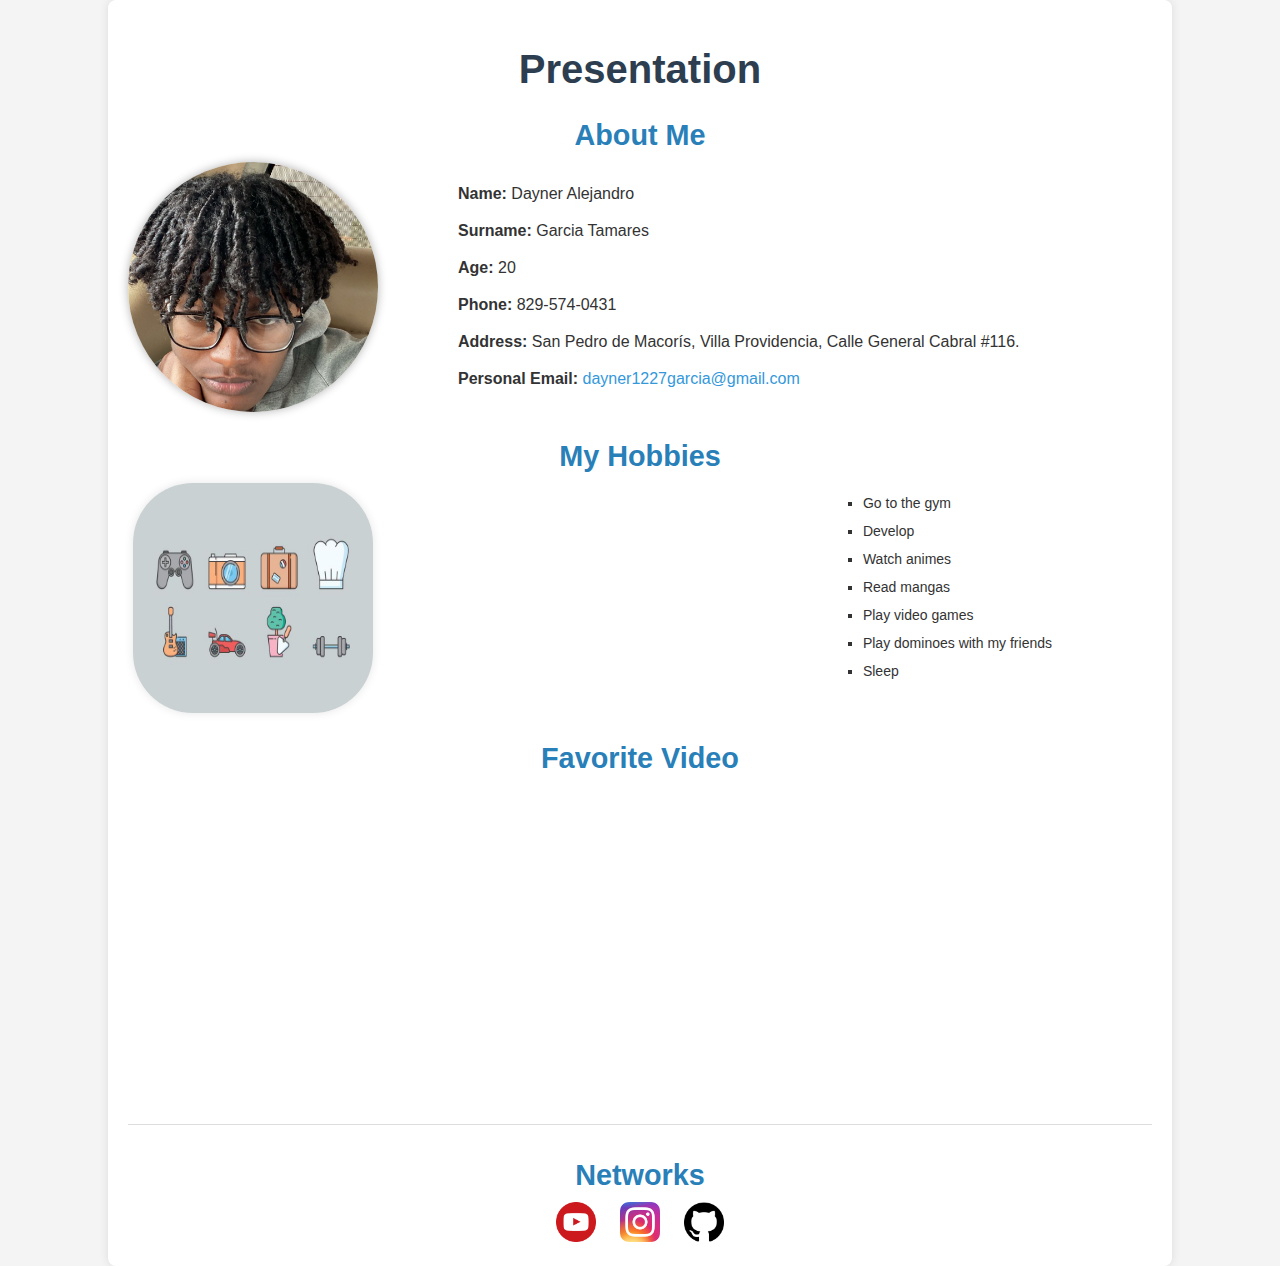
==== index.html @ 7f3ae5c9 "." ====
<!DOCTYPE html>
<html lang="en">
<head>
    <meta charset="UTF-8">
    <meta name="viewport" content="width=device-width, initial-scale=1.0">
    <title>Personal Page</title>
    <link rel="stylesheet" href="/Styles/styles.css">
</head>
<body>
<div class="container">
    <header>
        <h1 class="titles">Presentation</h1>
    </header>

    <section class="me">
        <h2 class="Subtitles">About Me</h2>
        <div class="profile">
        <img src="/Images/MeReal.jpg" alt="Photo of Dayner Alejandro Garcia Tamares" class="imgMe">
            <div class="profile-info">
        <p class="text-aboutme"><strong>Name:</strong> Dayner Alejandro</p>
        <p class="text-aboutme"><strong>Surname:</strong> Garcia Tamares</p>
        <p class="text-aboutme"><strong>Age:</strong> 20</p>
        <p class="text-aboutme"><strong>Phone:</strong> 829-574-0431</p>
        <p class="text-aboutme"><strong>Address:</strong> San Pedro de Macorís, Villa Providencia, Calle General Cabral #116.</p>
        <p class="text-aboutme"><strong>Personal Email:</strong> <a href="mailto:dayner1227garcia@gmail.com">dayner1227garcia@gmail.com</a></p>
            </div>
        </div>
            <h3 class="Subtitles">My Hobbies</h3>
        <div class="hobbies">
            <div class="list-hobbies">
                <img src="/Images/Icons/hobby.jpg" alt="Hobbies img" class="imghobbies">
            <ul class="list">
                <li class="elista">Go to the gym</li>
                <li class="elista">Develop</li>
                <li class="elista">Watch animes</li>
                <li class="elista">Read mangas</li>
                <li class="elista">Play video games</li>
                <li class="elista">Play dominoes with my friends</li>
                <li class="elista">Sleep</li>
            </ul>
            </div>
        </div>
    </section>

    <section class="pvideo">
        <h3 class="Subtitles">Favorite Video</h3>
        <iframe width="560" height="315"
                src="https://www.youtube.com/embed/DUdMtpe64-M"
                frameborder="0"
                allowfullscreen
                title="Favorite video">
        </iframe>
    </section>

    <footer class="networks">
        <h2 class="Subtitles">Networks</h2>
        <a href="https://www.youtube.com/@DaynerGarcia_1227" class="icons">
            <img src="/Images/Icons/yt.webp" alt="My YouTube channel">
        </a>
        <a href="https://www.instagram.com/https.ghostyy/" class="icons">
            <img src="/Images/Icons/igIcon.webp" alt="My Instagram">
        </a>
        <a href="https://github.com/Dayner-Garcia" class="icons">
            <img src="/Images/Icons/gitHubIcon.png" alt="My GitHub">
        </a>
    </footer>
</div>
</body>
</html>
---- Styles/styles.css ----
body {
    font-family: Verdana, sans-serif;
    margin: 0;
    padding: 0;
    background-color: #f4f4f4;
    color: #333;
}

.container {
    width: 80%;
    margin: 0 auto;
    background-color: #fff;
    padding: 20px;
    box-shadow: 0 0 10px rgba(0, 0, 0, 0.1);
    border-radius: 8px;
}

header {
    text-align: center;
    margin-bottom: 20px;
}

.titles {
    font-size: 2.5em;
    color: #2c3e50;
}

section {
    margin-bottom: 20px;
}

a {
    color: #3498db;
    text-decoration: none;
}

.Subtitles {
    font-size: 1.8em;
    color: #2980b9;
    margin-bottom: 10px;
    text-align: center;
}

.text-aboutme {
    font-size: 16px;
    line-height: 1.5em;
    margin: 5px 10px;
    padding: 4px 50px;
    text-align: left;
}

.imgMe{
    border-radius: 50%;
    width: 250px;
    height: 250px;
    object-fit: cover;
    box-shadow: 0 0 10px rgba(0, 0, 0, 0.3);
}

.text {
    font-size: 18px;
    line-height: 1.5;
    margin: 5px 0;
}

a:hover {
    text-decoration: underline;
}

.profile, .hobbies {
    display: flex;
    align-items: center;
    margin-bottom: 20px;
}

.profile-info, .list-hobbies {
    flex: 1;
}

.profile {
    gap: 20px;
}

.hobbies {
    gap: 20px;
}

.imghobbies {
    width: 240px;
    height: 230px;
    border-radius: 60px;
    box-shadow: 0 0 10px rgba(0, 0, 0, 0.1);
    margin-left: 5px;
    margin-right: 2px;
}

.list-hobbies {
    flex: 1;
    display: flex;
    justify-content: space-between;
}

.list {
    list-style-type: square;
    padding: 0;
    margin: 0;
}

.elista {
    font-size: 14px;
    margin: 12px 100px;
    text-align: left;
}

.pvideo {
    text-align: center;
}

.pvideo iframe {
    border-radius: 8px;
}

footer {
    text-align: center;
    padding-top: 10px;
    border-top: 1px solid #ddd;
}

.icons {
    margin: 0 10px;
}

.icons img {
    width: 40px;
    height: 40px;
    transition: transform 0.3s;
}

.icons img:hover {
    transform: scale(1.2);
}

/* Responsive */
@media (max-width: 768px) {
    .container {
        width: 100%;
        padding: 10px;
    }

    .titles {
        font-size: 2em;
    }

    .Subtitles {
        font-size: 1.5em;
    }

    .text, .elista {
        font-size: 1em;
    }

    .profile, .hobbies {
        flex-direction: column;
        align-items: center;
        text-align: center;
    }

    .imgMe, .imghobbies {
        margin-bottom: 15px;
        width: 100%;
        max-width: 250px;
    }
}
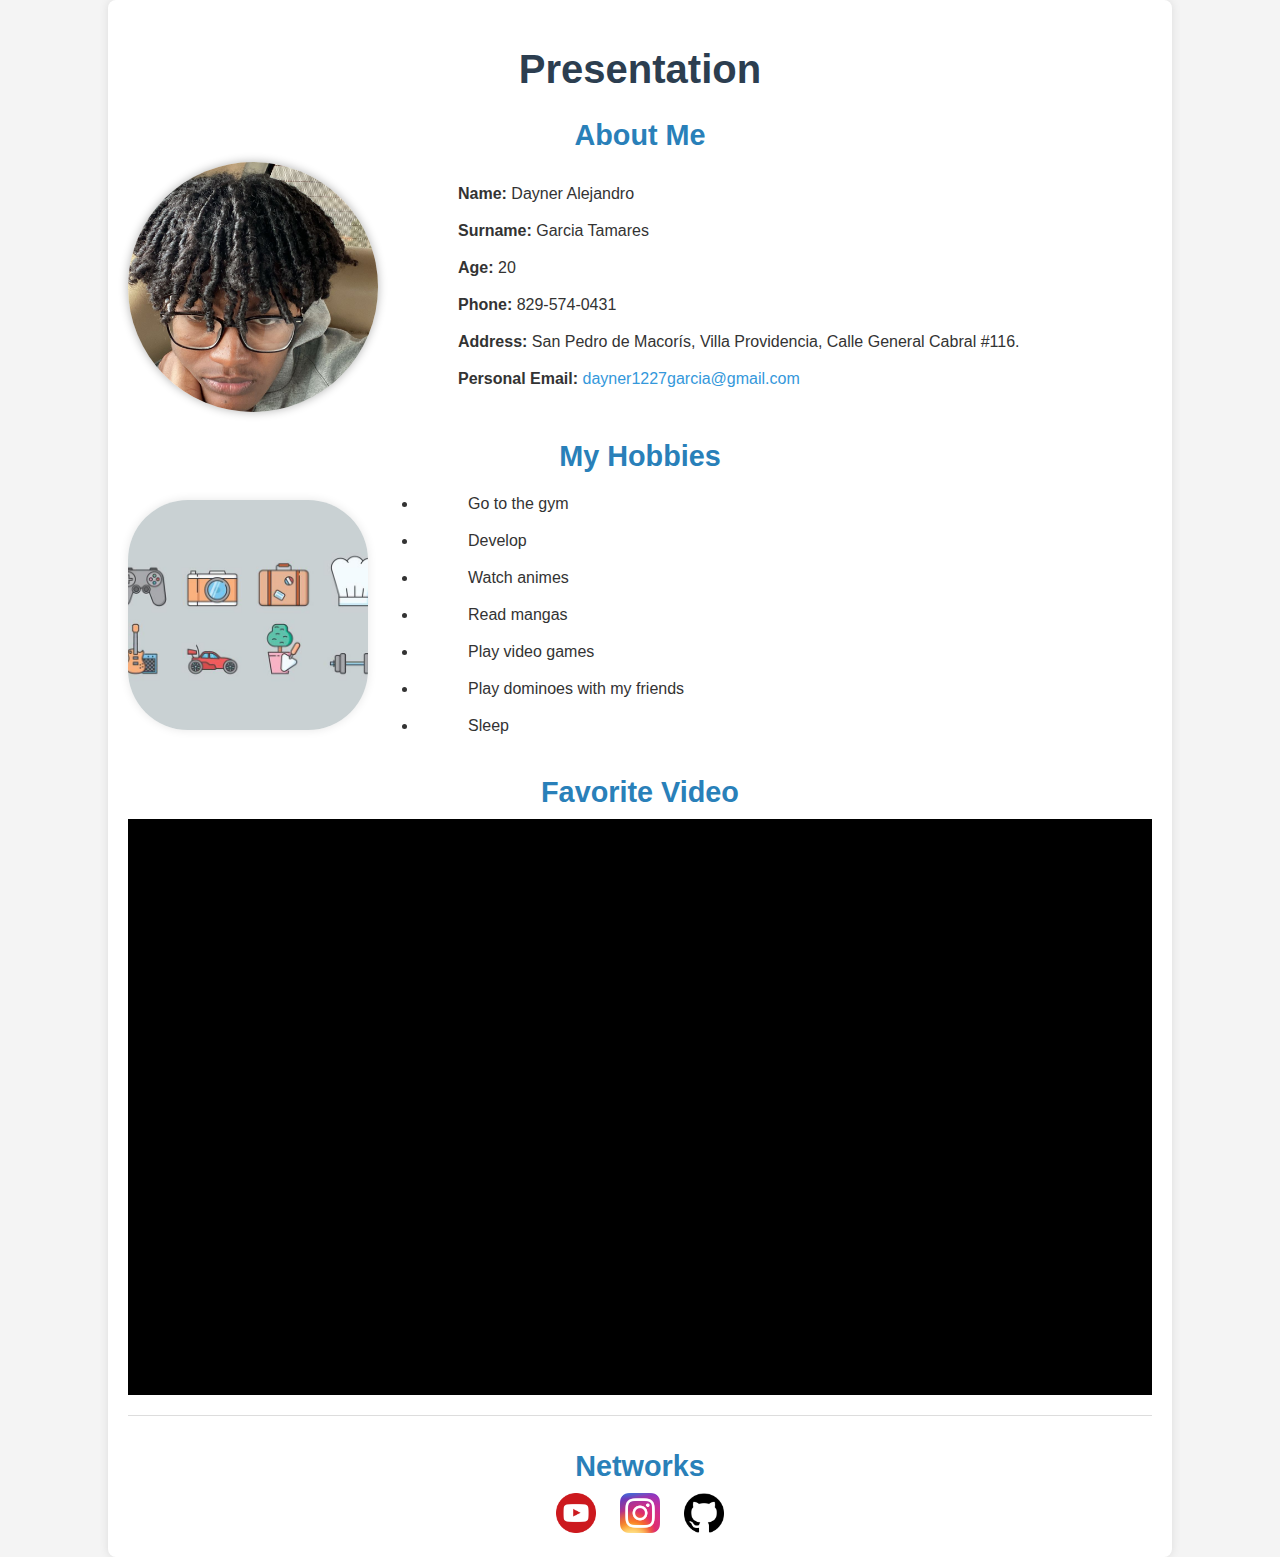
==== commit 6dacb0c6: "." ====
--- a/index.html
+++ b/index.html
@@ -15,41 +15,44 @@
     <section class="me">
         <h2 class="Subtitles">About Me</h2>
         <div class="profile">
-        <img src="/Images/MeReal.jpg" alt="Photo of Dayner Alejandro Garcia Tamares" class="imgMe">
+            <img src="/Images/MeReal.jpg" alt="Me" class="imgMe">
             <div class="profile-info">
-        <p class="text-aboutme"><strong>Name:</strong> Dayner Alejandro</p>
-        <p class="text-aboutme"><strong>Surname:</strong> Garcia Tamares</p>
-        <p class="text-aboutme"><strong>Age:</strong> 20</p>
-        <p class="text-aboutme"><strong>Phone:</strong> 829-574-0431</p>
-        <p class="text-aboutme"><strong>Address:</strong> San Pedro de Macorís, Villa Providencia, Calle General Cabral #116.</p>
-        <p class="text-aboutme"><strong>Personal Email:</strong> <a href="mailto:dayner1227garcia@gmail.com">dayner1227garcia@gmail.com</a></p>
+                <p class="text-aboutme"><strong>Name:</strong> Dayner Alejandro</p>
+                <p class="text-aboutme"><strong>Surname:</strong> Garcia Tamares</p>
+                <p class="text-aboutme"><strong>Age:</strong> 20</p>
+                <p class="text-aboutme"><strong>Phone:</strong> 829-574-0431</p>
+                <p class="text-aboutme"><strong>Address:</strong> San Pedro de Macorís, Villa Providencia, Calle General Cabral #116.</p>
+                <p class="text-aboutme"><strong>Personal Email:</strong> <a href="mailto:dayner1227garcia@gmail.com">dayner1227garcia@gmail.com</a></p>
             </div>
         </div>
-            <h3 class="Subtitles">My Hobbies</h3>
-        <div class="hobbies">
-            <div class="list-hobbies">
-                <img src="/Images/Icons/hobby.jpg" alt="Hobbies img" class="imghobbies">
-            <ul class="list">
-                <li class="elista">Go to the gym</li>
-                <li class="elista">Develop</li>
-                <li class="elista">Watch animes</li>
-                <li class="elista">Read mangas</li>
-                <li class="elista">Play video games</li>
-                <li class="elista">Play dominoes with my friends</li>
-                <li class="elista">Sleep</li>
-            </ul>
+
+        <h3 class="Subtitles">My Hobbies</h3>
+        <div class="profile">
+            <img src="/Images/Icons/hobby.jpg" alt="Hobbies img" class="imghobbies">
+            <div class="profile-info">
+                <ul class="list">
+                    <li class="elista">Go to the gym</li>
+                    <li class="elista">Develop</li>
+                    <li class="elista">Watch animes</li>
+                    <li class="elista">Read mangas</li>
+                    <li class="elista">Play video games</li>
+                    <li class="elista">Play dominoes with my friends</li>
+                    <li class="elista">Sleep</li>
+                </ul>
             </div>
         </div>
     </section>
 
     <section class="pvideo">
         <h3 class="Subtitles">Favorite Video</h3>
+        <div class="video-container">
         <iframe width="560" height="315"
                 src="https://www.youtube.com/embed/DUdMtpe64-M"
                 frameborder="0"
                 allowfullscreen
                 title="Favorite video">
         </iframe>
+        </div>
     </section>
 
     <footer class="networks">
--- a/Styles/styles.css
+++ b/Styles/styles.css
@@ -1,5 +1,5 @@
 body {
-    font-family: Verdana, sans-serif;
+    font-family: Verdana, arial, sans-serif;
     margin: 0;
     padding: 0;
     background-color: #f4f4f4;
@@ -49,7 +49,7 @@
     text-align: left;
 }
 
-.imgMe{
+.imgMe, .imghobbies {
     border-radius: 50%;
     width: 250px;
     height: 250px;
@@ -67,18 +67,15 @@
     text-decoration: underline;
 }
 
-.profile, .hobbies {
+.profile {
     display: flex;
     align-items: center;
     margin-bottom: 20px;
+    gap: 20px;
 }
 
-.profile-info, .list-hobbies {
+.profile-info {
     flex: 1;
-}
-
-.profile {
-    gap: 20px;
 }
 
 .hobbies {
@@ -90,8 +87,6 @@
     height: 230px;
     border-radius: 60px;
     box-shadow: 0 0 10px rgba(0, 0, 0, 0.1);
-    margin-left: 5px;
-    margin-right: 2px;
 }
 
 .list-hobbies {
@@ -101,23 +96,40 @@
 }
 
 .list {
-    list-style-type: square;
     padding: 0;
     margin: 0;
+    padding-left: 20px;
 }
 
 .elista {
-    font-size: 14px;
-    margin: 12px 100px;
+    font-size: 16px;
+    line-height: 1.5em;
+    margin: 5px 10px;
+    padding: 4px 50px;
     text-align: left;
+    fond-weight: bold;
+
 }
 
 .pvideo {
     text-align: center;
 }
 
-.pvideo iframe {
-    border-radius: 8px;
+.video-container {
+    position: relative;
+    padding-bottom: 56.25%;
+    height: 0;
+    overflow: hidden;
+    max-width: 100%;
+    background: #000;
+}
+
+.video-container iframe {
+    position: absolute;
+    top: 0;
+    left: 0;
+    width: 100%;
+    height: 100%;
 }
 
 footer {
@@ -148,15 +160,15 @@
     }
 
     .titles {
-        font-size: 2em;
+        font-size: 20px;
     }
 
     .Subtitles {
-        font-size: 1.5em;
+        font-size: 16px;
     }
 
     .text, .elista {
-        font-size: 1em;
+        font-size: 14px;
     }
 
     .profile, .hobbies {
@@ -170,4 +182,8 @@
         width: 100%;
         max-width: 250px;
     }
-}+
+    .video-container {
+        padding-bottom: 75%;
+    }
+}
